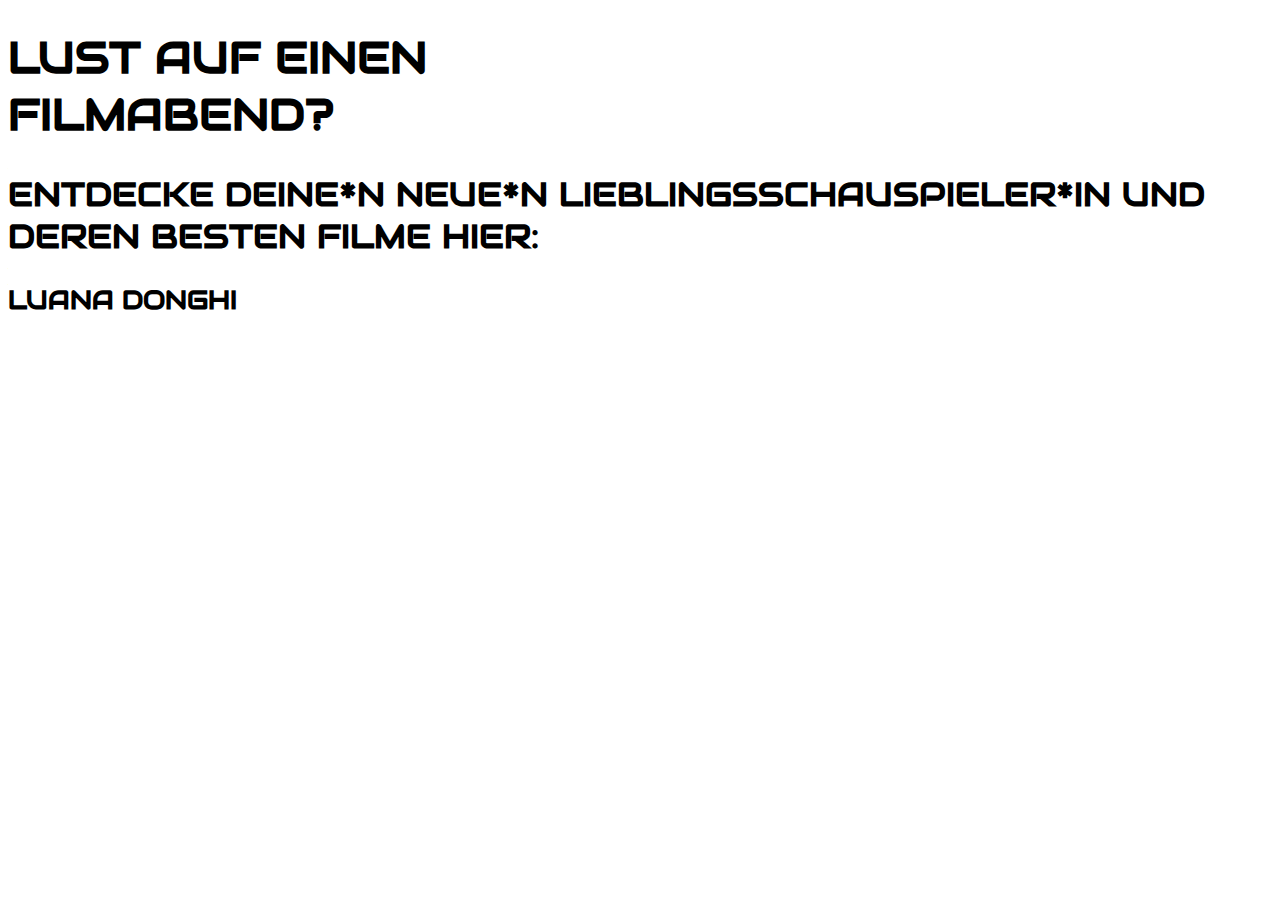
==== startseite/startseite.html @ 9189dfa7 "backgroundbild und startseite begonnen" ====
<!DOCTYPE html>
<html lang="en">

<head>
    <meta charset="UTF-8">
    <meta name="viewport" content="width=device-width, initial-scale=1.0">
    <title>Document</title>
    <link href='https://fonts.googleapis.com/css?family=Audiowide' rel='stylesheet'>
    
    <style>
        body {
            font-family: 'Audiowide', cursive;
            font-size: 22px;
            text-transform: uppercase;
        }
    </style>

</head>

<body>
    <div class="titel">

        <h1>LUST AUF EINEN <br> FILMABEND?</h1>

        <h2> Entdecke deine*n neue*n Lieblingsschauspieler*in und deren besten Filme hier: </h2>

    </div>

        <h3 class="Luana">Luana Donghi</h3>
        <div class="luana">

            <img class="luana" src
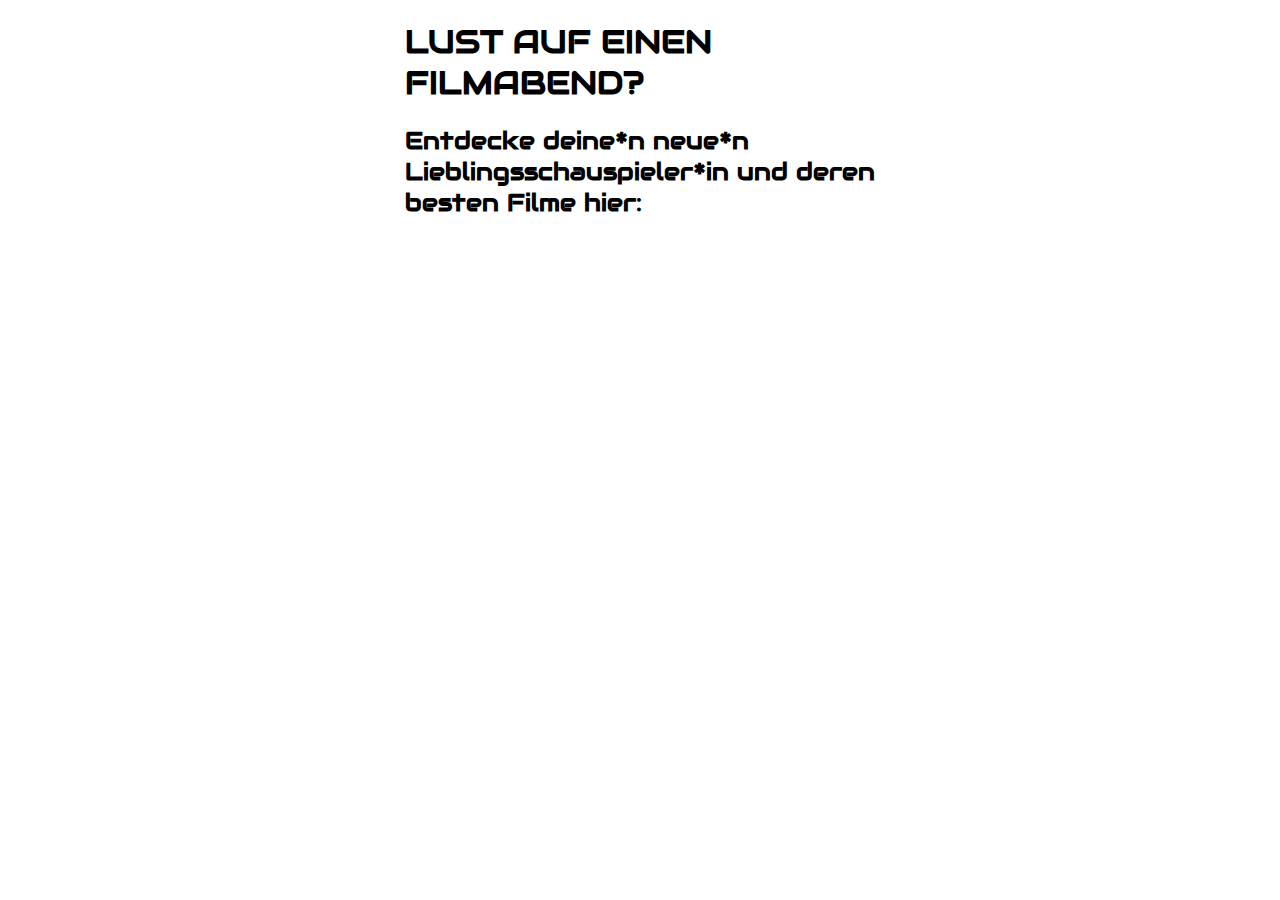
==== commit ccb38c32: "Update startseite.html" ====
--- a/startseite/startseite.html
+++ b/startseite/startseite.html
@@ -10,8 +10,7 @@
     <style>
         body {
             font-family: 'Audiowide', cursive;
-            font-size: 22px;
-            text-transform: uppercase;
+            justify-items: center;
         }
     </style>
 
@@ -22,11 +21,8 @@
 
         <h1>LUST AUF EINEN <br> FILMABEND?</h1>
 
-        <h2> Entdecke deine*n neue*n Lieblingsschauspieler*in und deren besten Filme hier: </h2>
+        <h2> Entdecke deine*n neue*n <br> Lieblingsschauspieler*in und deren <br> besten Filme hier: </h2>
 
     </div>
 
-        <h3 class="Luana">Luana Donghi</h3>
-        <div class="luana">
-
-            <img class="luana" src+</body>
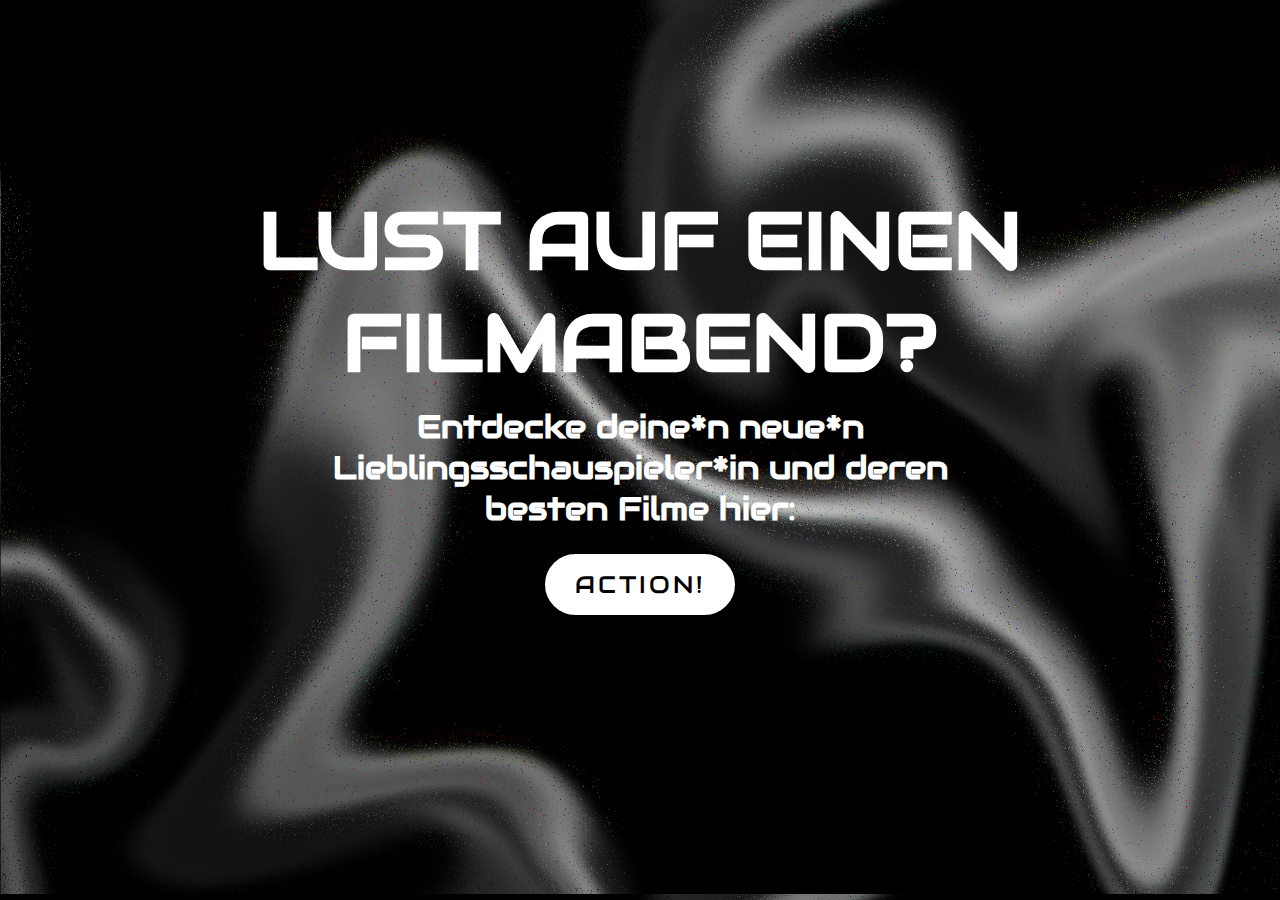
==== commit aad3ddaa: "Startseite weiter" ====
--- a/startseite/startseite.html
+++ b/startseite/startseite.html
@@ -5,8 +5,9 @@
     <meta charset="UTF-8">
     <meta name="viewport" content="width=device-width, initial-scale=1.0">
     <title>Document</title>
+    <link rel="stylesheet" href="/startseite/startseite.css">
     <link href='https://fonts.googleapis.com/css?family=Audiowide' rel='stylesheet'>
-    
+
     <style>
         body {
             font-family: 'Audiowide', cursive;
@@ -25,4 +26,8 @@
 
     </div>
 
+    <div class="button">
+        <button onclick="window.location.href='index.html'">ACTION!</button>
+    </div>
+
 </body>
--- a/startseite/startseite.css
+++ b/startseite/startseite.css
@@ -0,0 +1,40 @@
+body {
+    background-image: url(../Bilder/Background/Untitled_Artwork.png);
+    background-size: cover;
+}
+
+.titel {
+    margin-top: 15%;
+    text-align: center;
+    color: white; 
+}
+
+h1 {
+    font-size: 500%;
+    margin-top: 1vw;
+    margin-bottom: 1vw;
+}
+
+h2 {
+    font-size: 200%;
+    margin-top: 1vw;
+    margin-bottom: 1vw;
+}
+
+.button {
+    display: flex;
+    justify-content: center;
+}
+
+button {
+    background-color: #ffffff; 
+    color: black; 
+    padding: 15px 30px; 
+    margin: 10px; 
+    border: 2px solid black; 
+    cursor: pointer; 
+    border-radius: 50px; 
+    font-size: 1.5em; 
+    font-family: 'Audiowide', cursive; 
+    letter-spacing: 3px; 
+}
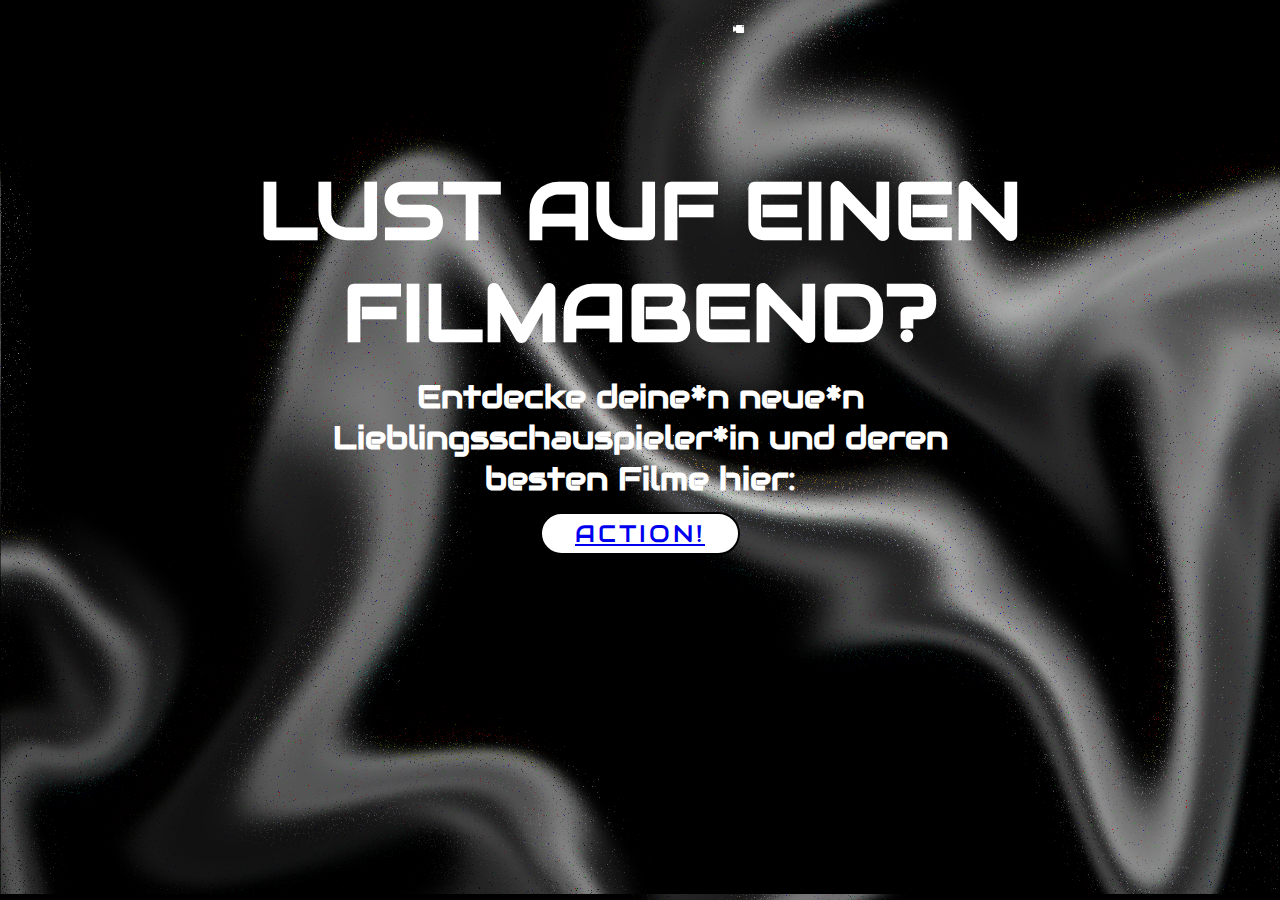
==== commit 65ba98d2: "Startseite Buttons und Burgermenu" ====
--- a/startseite/startseite.html
+++ b/startseite/startseite.html
@@ -5,8 +5,9 @@
     <meta charset="UTF-8">
     <meta name="viewport" content="width=device-width, initial-scale=1.0">
     <title>Document</title>
-    <link rel="stylesheet" href="/startseite/startseite.css">
+    <link rel="stylesheet" href="../startseite/startseite.css">
     <link href='https://fonts.googleapis.com/css?family=Audiowide' rel='stylesheet'>
+    <link href="../index.html">
 
     <style>
         body {
@@ -18,6 +19,19 @@
 </head>
 
 <body>
+
+    <div class="burgerbutton">
+        <img src="/Bilder/burgermenu/burgermenu.png" alt="Burgermenu button" style="cursor: pointer;">
+    </div>
+
+    <div class="menu">
+        <ul>
+            <li><a href="../startseite/startseite.html">Action</a></li>
+            <li><a href="../index.html">Cast</a></li>
+            <li><a href="../ueberuns/ueberuns.html">Behind the Scenes</a></li>
+        </ul>
+    </div>
+
     <div class="titel">
 
         <h1>LUST AUF EINEN <br> FILMABEND?</h1>
@@ -27,7 +41,12 @@
     </div>
 
     <div class="button">
-        <button onclick="window.location.href='index.html'">ACTION!</button>
+        <button>
+            <a href="../index.html">ACTION!</a>
+        </button>
     </div>
 
 </body>
+
+
+</html>--- a/startseite/startseite.css
+++ b/startseite/startseite.css
@@ -3,8 +3,35 @@
     background-size: cover;
 }
 
+.burgerbutton {
+    display: flex;
+    justify-content: right;
+    margin-top: 2%;
+    margin-right: 1%;
+    transition: transform 0.5s ease;
+}
+
+.burgerbutton img {
+    transform: scaleX(-1); 
+    width: 5%;
+    height: 45%;
+}
+
+.menu {
+    display: none; 
+    position: absolute; 
+    right: 0; 
+    background-color: white; 
+    border: 1px solid #ccc; 
+    padding: 10px; 
+}
+
+.burgerbutton:hover + .menu {
+    display: block; /* Zeigt das Menü an, wenn man über das Icon hovered */
+}
+
 .titel {
-    margin-top: 15%;
+    margin-top: 10%;
     text-align: center;
     color: white; 
 }
@@ -22,19 +49,24 @@
 }
 
 .button {
-    display: flex;
+    display: flex; 
     justify-content: center;
+    align-items: center; 
 }
 
 button {
-    background-color: #ffffff; 
-    color: black; 
-    padding: 15px 30px; 
-    margin: 10px; 
-    border: 2px solid black; 
-    cursor: pointer; 
-    border-radius: 50px; 
-    font-size: 1.5em; 
-    font-family: 'Audiowide', cursive; 
-    letter-spacing: 3px; 
+    background-color: #ffffff;
+    color: black;
+    padding: 2% 2%;
+    border: 2px solid black;
+    border-radius: 50px;
+    cursor: pointer;
+    font-size: 1.5em;
+    font-family: 'Audiowide';
+    letter-spacing: 3px;
+    width: 200px; 
 }
+
+button:hover {
+    opacity: 0.8;
+}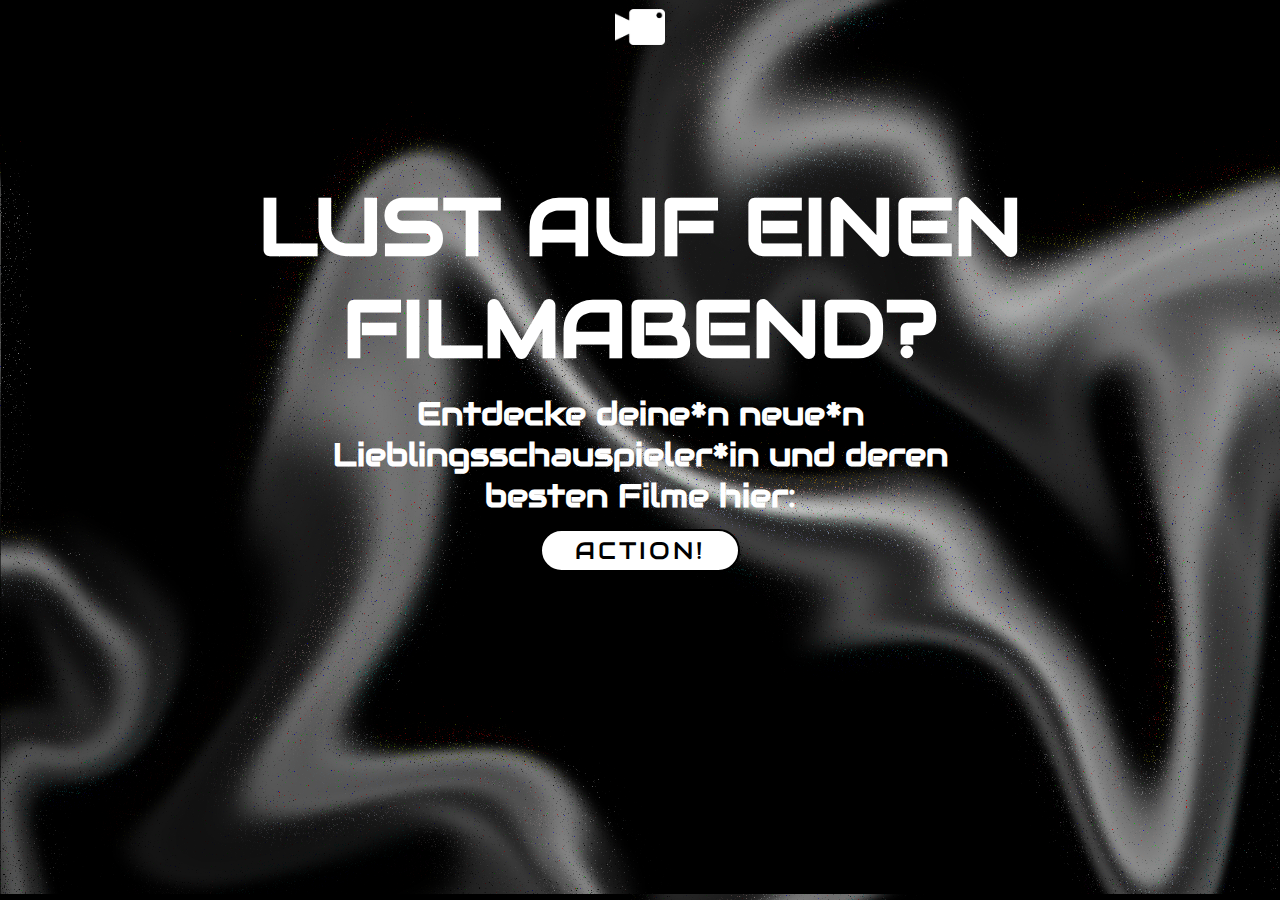
==== commit 14636bfb: "Startseite und Burgermenu" ====
--- a/startseite/startseite.html
+++ b/startseite/startseite.html
@@ -6,6 +6,7 @@
     <meta name="viewport" content="width=device-width, initial-scale=1.0">
     <title>Document</title>
     <link rel="stylesheet" href="../startseite/startseite.css">
+    <link rel="stylesheet" href="../startseite/startseite.js">
     <link href='https://fonts.googleapis.com/css?family=Audiowide' rel='stylesheet'>
     <link href="../index.html">
 
@@ -20,17 +21,29 @@
 
 <body>
 
-    <div class="burgerbutton">
-        <img src="/Bilder/burgermenu/burgermenu.png" alt="Burgermenu button" style="cursor: pointer;">
+    <div class="menu-container">
+        <div id="menu" style="display: none;">
+            <ul>
+                <li><a href="../startseite/startseite.html">Intro</a></li>
+                <li><a href="../index.html">Cast</a></li>
+                <li><a href="../ueberuns/ueberuns.html">Crew</a></li>
+            </ul>
+        </div>
+        <div id="burgerbutton" style="cursor: pointer;">
+            <img src="/Bilder/burgermenu/burgermenu.png" alt="Burgermenu button">
+        </div>
     </div>
 
-    <div class="menu">
-        <ul>
-            <li><a href="../startseite/startseite.html">Action</a></li>
-            <li><a href="../index.html">Cast</a></li>
-            <li><a href="../ueberuns/ueberuns.html">Behind the Scenes</a></li>
-        </ul>
-    </div>
+    <script>
+        document.addEventListener('DOMContentLoaded', function() {
+            var burgerbutton = document.getElementById('burgerbutton');
+            var menu = document.getElementById('menu');
+        
+            burgerbutton.addEventListener('click', function() {
+                menu.style.display = menu.style.display === 'block' ? 'none' : 'block';
+            });
+        });
+    </script>
 
     <div class="titel">
 
--- a/startseite/startseite.css
+++ b/startseite/startseite.css
@@ -3,31 +3,40 @@
     background-size: cover;
 }
 
-.burgerbutton {
+
+.menu-container {
     display: flex;
-    justify-content: right;
+    align-items: center;
+    justify-content: flex-end;
+    position: relative; 
+}
+
+#burgerbutton {
     margin-top: 2%;
     margin-right: 1%;
     transition: transform 0.5s ease;
+    z-index: 1; 
 }
 
-.burgerbutton img {
-    transform: scaleX(-1); 
-    width: 5%;
-    height: 45%;
+#burgerbutton img {
+    transform: scaleX(-1);
+    width: 50px; 
+    height: auto;
 }
 
-.menu {
-    display: none; 
-    position: absolute; 
-    right: 0; 
-    background-color: white; 
-    border: 1px solid #ccc; 
-    padding: 10px; 
+#menu {
+    color: white;
+    font-size: 1.2em;
+    display: none;
+    position: absolute;
+    right: 60px; 
+    top: 0;
+    padding-right: 5%;
+    z-index: 0; 
 }
 
-.burgerbutton:hover + .menu {
-    display: block; /* Zeigt das Menü an, wenn man über das Icon hovered */
+.menu-container #menu {
+    display: block; 
 }
 
 .titel {
@@ -69,4 +78,14 @@
 
 button:hover {
     opacity: 0.8;
+}
+
+a {
+    color: inherit; /* Verwendet die Farbe des übergeordneten Elements */
+    text-decoration: none; /* Entfernt die Unterstreichung */
+}
+
+a:hover {
+    color: inherit; /* Optional: Farbe beim Hover */
+    text-decoration: underline; /* Optional: Unterstreichung beim Hover */
 }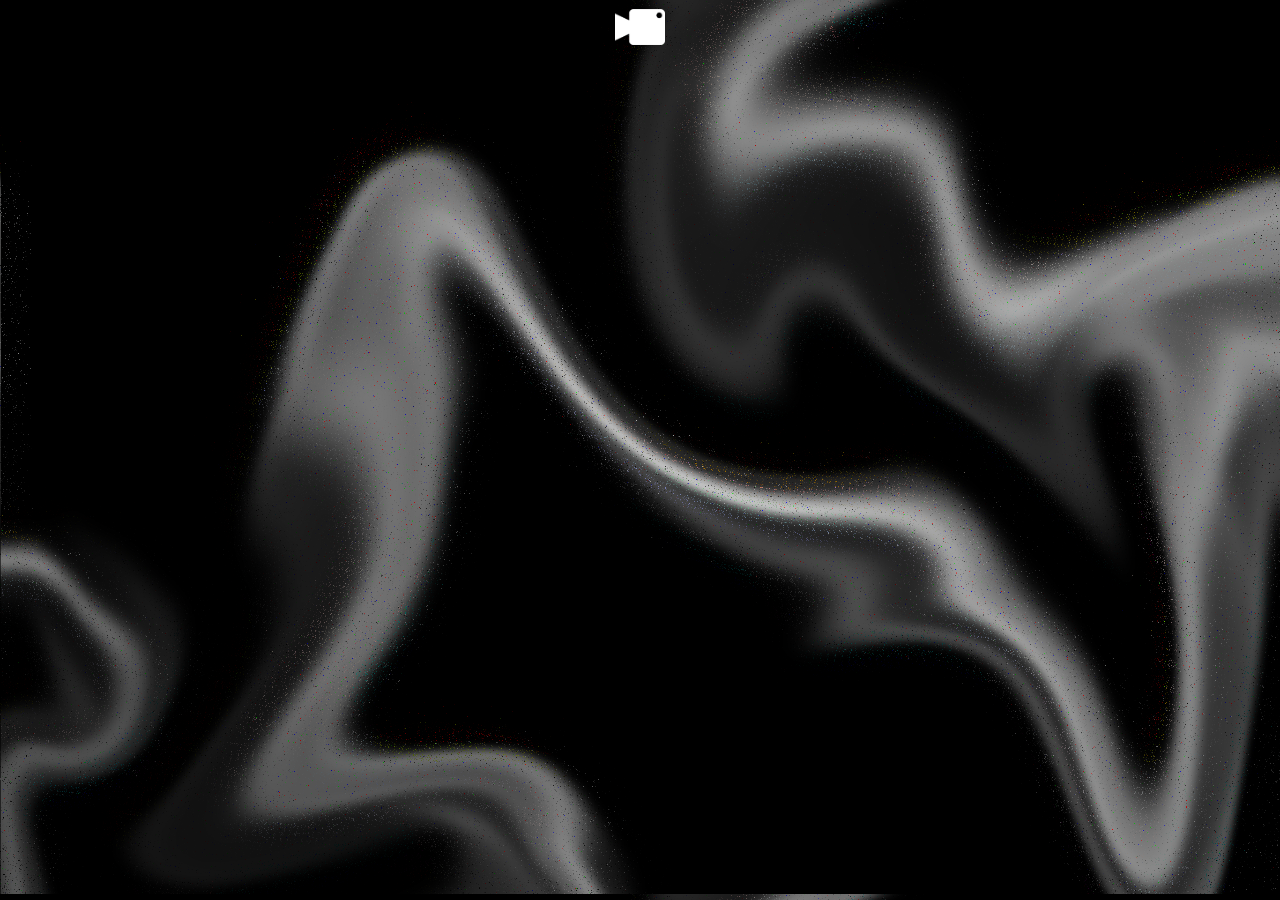
==== commit ee341384: "Startseite und Burgermenu animiert" ====
--- a/startseite/startseite.html
+++ b/startseite/startseite.html
@@ -36,11 +36,21 @@
 
     <script>
         document.addEventListener('DOMContentLoaded', function() {
-            var burgerbutton = document.getElementById('burgerbutton');
+            var burgerButton = document.getElementById('burgerbutton');
             var menu = document.getElementById('menu');
-        
-            burgerbutton.addEventListener('click', function() {
-                menu.style.display = menu.style.display === 'block' ? 'none' : 'block';
+
+            burgerButton.addEventListener('click', function() {
+                if (menu.style.display === 'block') {
+                    menu.style.opacity = '0';
+                    setTimeout(() => {
+                        menu.style.display = 'none';
+                    }, 500); // Übergangszeit in Millisekunden
+                } else {
+                    menu.style.display = 'block';
+                    setTimeout(() => {
+                        menu.style.opacity = '1';
+                    }, 10); // Kurze Verzögerung um den Übergang zu starten
+                }
             });
         });
     </script>
--- a/startseite/startseite.css
+++ b/startseite/startseite.css
@@ -2,7 +2,6 @@
     background-image: url(../Bilder/Background/Untitled_Artwork.png);
     background-size: cover;
 }
-
 
 .menu-container {
     display: flex;
@@ -14,7 +13,7 @@
 #burgerbutton {
     margin-top: 2%;
     margin-right: 1%;
-    transition: transform 0.5s ease;
+    transition: transform 1s ease;
     z-index: 1; 
 }
 
@@ -27,34 +26,44 @@
 #menu {
     color: white;
     font-size: 1.2em;
-    display: none;
+    opacity: 0; 
+    transition: opacity 1s ease; 
     position: absolute;
     right: 60px; 
     top: 0;
     padding-right: 5%;
     z-index: 0; 
-}
-
-.menu-container #menu {
-    display: block; 
+    display: none; 
 }
 
 .titel {
-    margin-top: 10%;
+    margin-top: 2%;
     text-align: center;
-    color: white; 
+    color: white;
+    overflow: hidden; 
+}
+
+h1, h2 {
+    opacity: 0; 
+    transform: translateX(-100%); 
+    animation: slide-in 1s forwards; 
 }
 
 h1 {
-    font-size: 500%;
-    margin-top: 1vw;
-    margin-bottom: 1vw;
+    animation-delay: 0.5s; 
+    font-size: 5em;
 }
 
 h2 {
-    font-size: 200%;
-    margin-top: 1vw;
-    margin-bottom: 1vw;
+    animation-delay: 2s; 
+    font-size: 3em;
+}
+
+@keyframes slide-in {
+    to {
+        opacity: 1; 
+        transform: translateX(0); 
+    }
 }
 
 .button {
@@ -74,6 +83,10 @@
     font-family: 'Audiowide';
     letter-spacing: 3px;
     width: 200px; 
+    opacity: 0; 
+    transform: translateX(-100%); 
+    animation: slide-in 2s forwards; 
+    animation-delay: 3.5s; 
 }
 
 button:hover {
@@ -81,11 +94,11 @@
 }
 
 a {
-    color: inherit; /* Verwendet die Farbe des übergeordneten Elements */
-    text-decoration: none; /* Entfernt die Unterstreichung */
+    color: inherit; 
+    text-decoration: none; 
 }
 
 a:hover {
-    color: inherit; /* Optional: Farbe beim Hover */
-    text-decoration: underline; /* Optional: Unterstreichung beim Hover */
-}+    color: inherit; 
+    text-decoration: underline; 
+}
